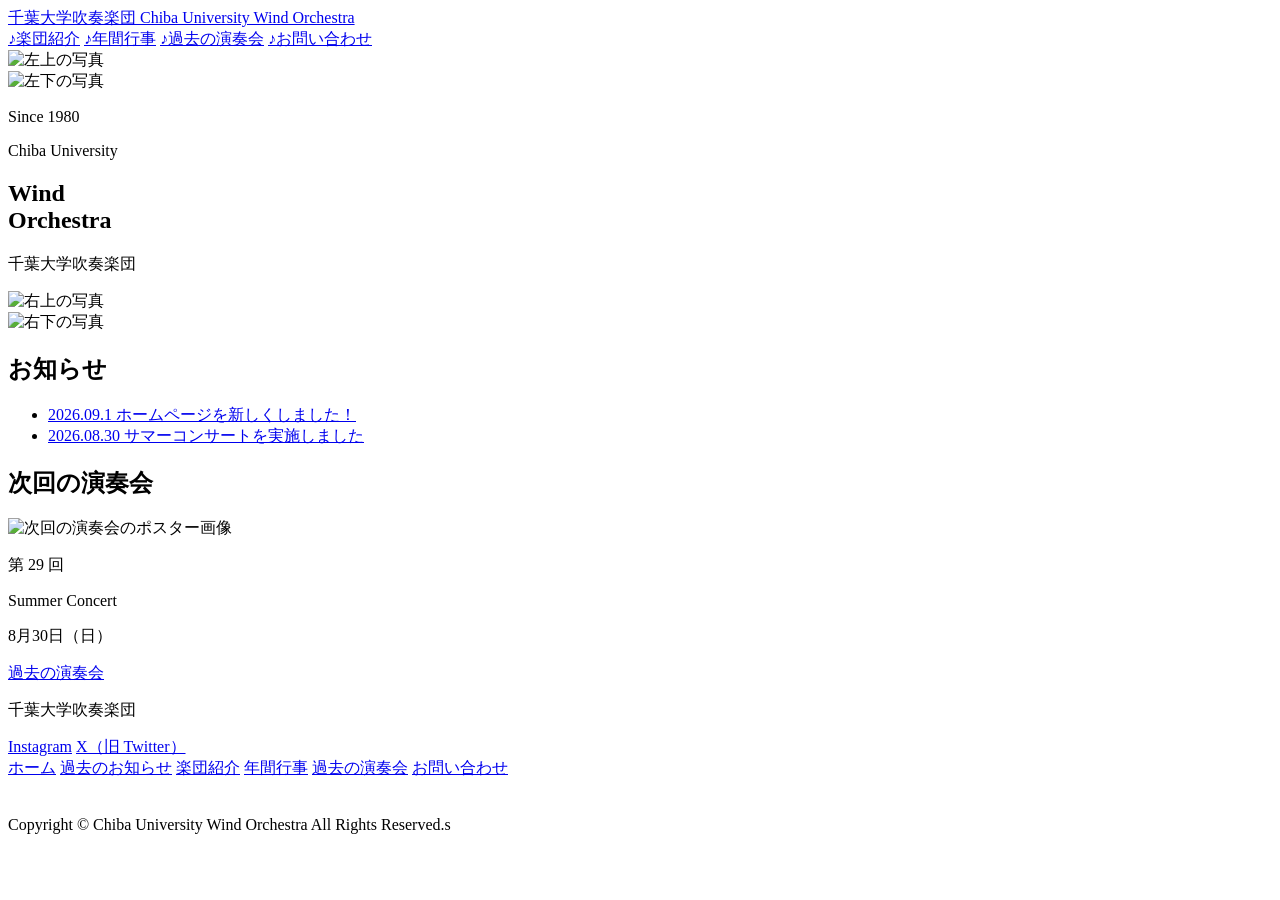
==== index.html @ 2054488e "Add files via upload" ====
<!DOCTYPE html>
<html lang="ja"><!--このホームページは日本語ですよという意味-->
<head><!--ホームページの前提設定が色々書いてある。-->
<meta charset="UTF-8"><!--文字コードの指定、これがないと文字化けする-->
<meta name="viewport" content="width=device-width, initial-scale=1.0"><!--スマホで見たときの画面サイズ調整-->
<title>千葉大学吹奏楽団</title><!--ホームページそのもののタイトル-->
<link rel="preconnect" href="https://fonts.googleapis.com"><!--フォントを読み込む準備をしている-->
<link rel="preconnect" href="https://fonts.gstatic.com" crossorigin><!--こっちもフォントを読み込む準備をしている-->
<link href="https://fonts.googleapis.com/css2?family=Noto+Sans+JP:wght@300;400;500;700&display=swap" rel="stylesheet"><!--フォントの読み込みを行っている-->
<link rel="stylesheet" href="https://cdnjs.cloudflare.com/ajax/libs/aos/2.3.4/aos.css"><!--AOSというアニメーションライブラリのCSSをインターネットから読み込む-->
<link rel="stylesheet" href="style.css"><!--同じフォルダ内にあるStyle.cssファイルを読み込んでいる-->
</head>

	
<!--ここからがメインのホームページの中身-->
<body>
<!--ヘッダーの部分（全ページ共通）-->
<header class="site-nav">
  <div class="container"> 
	  <a href="index.html" class="nav-logo"> <!--左上のところ-->
		  <img src="images/logo.png" alt="千葉大学吹奏楽団ロゴ" onerror="this.style.display='none'">
    <div class="nav-logo-text"> 
		<span class="name-ja">千葉大学吹奏楽団</span> 
		<span class="name-en">Chiba University Wind Orchestra</span></div>
    </a>
    <nav class="nav-links"> <!--右上の各ページへ飛ぶボタン-->
		<a href="about.html">♪楽団紹介</a> 
		<a href="events.html">♪年間行事</a> 
		<a href="concerts.html">♪過去の演奏会</a> 
		<a href="contact.html">♪お問い合わせ</a> 
	</nav>
  </div>
</header><!--ヘッダーの部分終わり-->

	
<!-- ヒーロー（ホームページの表紙） -->
<section class="hero">
  <div class="container">
  <div class="hero-photos-left"><!--左側の写真-->
      <div class="hero-photo-lg" data-aos="fade-right" data-aos-delay="100"><!--左上の写真-->
		<img src="images/Regular2025 All.JPG" alt="左上の写真" ></div>
      <div class="hero-photo-sm" data-aos="fade-right" data-aos-delay="200"><!--左下の写真-->
		<img src="images/Fresh 2026 1.jpg" alt="左下の写真" ></div>
    </div>
    <div class="hero-center" data-aos="fade-up"><!--中央のタイトルたち-->
      <p class="hero-since">Since 1980</p>
      <p class="hero-univ">Chiba University</p>
      <h1 class="hero-title">Wind<br>
        Orchestra</h1>
      <p class="hero-name-ja">千葉大学吹奏楽団</p>
    </div>
    <div class="hero-photos-right"><!--右側の写真-->
      <div class="hero-photo-lg" data-aos="fade-left" data-aos-delay="100"><!--右上の写真-->
		<img src="images/Spring2026 All.jpg" alt="右上の写真" ></div>
      <div class="hero-photo-lglg" data-aos="fade-left" data-aos-delay="200"><!--右下の写真-->
		<img src="images/Regular2025 1.JPG" alt="右下の写真" ></div>
    </div>
  </div>
</section><!--ヒーローのセクションここまで-->
	
	
<main class="page-content">
  <div class="container"> 
    
    <!-- お知らせ --> 
    <!-- 追加・編集：<li class="news-item"> をコピーして増やしてください -->
    <section class="section-news" data-aos="fade-up">
      <h2 class="section-heading">お知らせ</h2>
		<ul class="news-list"><!--ここから</ul>までの間に新しいニュースを入れる-->
		  
         <li class="news-item">
          <a href="news.html" class="news-link">
            <span class="news-date">2026.09.1</span><!--お知らせの日付-->
            <span class="news-text">ホームページを新しくしました！</span><!--お知らせの内容-->
          </a>
        </li>
		  
        <li class="news-item">
          <a href="news.html" class="news-link">
            <span class="news-date">2026.08.30</span>
            <span class="news-text">サマーコンサートを実施しました</span>
          </a>
        </li>
        <!-- ここにお知らせを追加 -->
      </ul>

    </section><!--お知らせのセクション終わり-->
    
    <!-- 次回の演奏会 --> 
    <!-- 回数・タイトルを書き換えてください -->
    <section class="section-next-concert" data-aos="fade-up">
      <h2 class="section-heading">次回の演奏会</h2>
      <div class="next-concert-inner">
        <div class="concert-poster"> 
          <img src="images/Poster/2026Summer.jpg" alt="次回の演奏会のポスター画像"><!-- ポスター画像はこの下の""の中に場所/ファイル名を入れる-->
        </div>
        <div class="concert-info">
          <p class="concert-number">第 29 回</p><!--コンサートの回数-->
          <p class="concert-name">Summer Concert</p><!--コンサートの名称-->
	      <p class="concert-day">8月30日（日）</p><!--コンサートの日付-->
          <div class="concert-link-wrap"> 
		    <a href="concerts.html" class="btn">過去の演奏会
			</a> 
		  </div><!--過去の演奏会のページに飛ぶボタン-->
        </div>
      </div>
    </section><!--次回の演奏会のセクション終わり-->
  </div>
</main>
	
	
<!--フッターの部分（全ページ共通）-->
<footer class="site-footer">
  <p class="footer-name">千葉大学吹奏楽団</p><!--中央のタイトル-->
  <div class="footer-links">
	  <a href="https://www.instagram.com/cuwo_official" target="_blank" class="footer-btn">Instagram</a> <!--インスタに飛べるボタン-->
	  <a href="https://twitter.com/c_u_w_o" target="_blank" class="footer-btn">X（旧 Twitter）</a> <!--Xに飛べるボタン-->
　</div>
  <nav class="footer-nav"> <!--各ページに飛ぶボタン-->
	  <a href="index.html">ホーム</a> 
	  <a href="news.html">過去のお知らせ</a>
	  <a href="about.html">楽団紹介</a> 
	  <a href="events.html">年間行事</a> 
	  <a href="concerts.html">過去の演奏会</a> 
	  <a href="contact.html">お問い合わせ</a> 
	</nav>
　<p class="footer-right">Copyright © Chiba University Wind Orchestra  All Rights Reserved.s</p><!--権利情報記載-->
</footer><!--フッターの部分終わり-->
	
	
<script src="https://cdnjs.cloudflare.com/ajax/libs/aos/2.3.4/aos.js"></script> 
<script>AOS.init({ duration: 700, once: true, offset: 60, easing: 'ease-out-cubic' });</script>
	
</body>
	
</html>
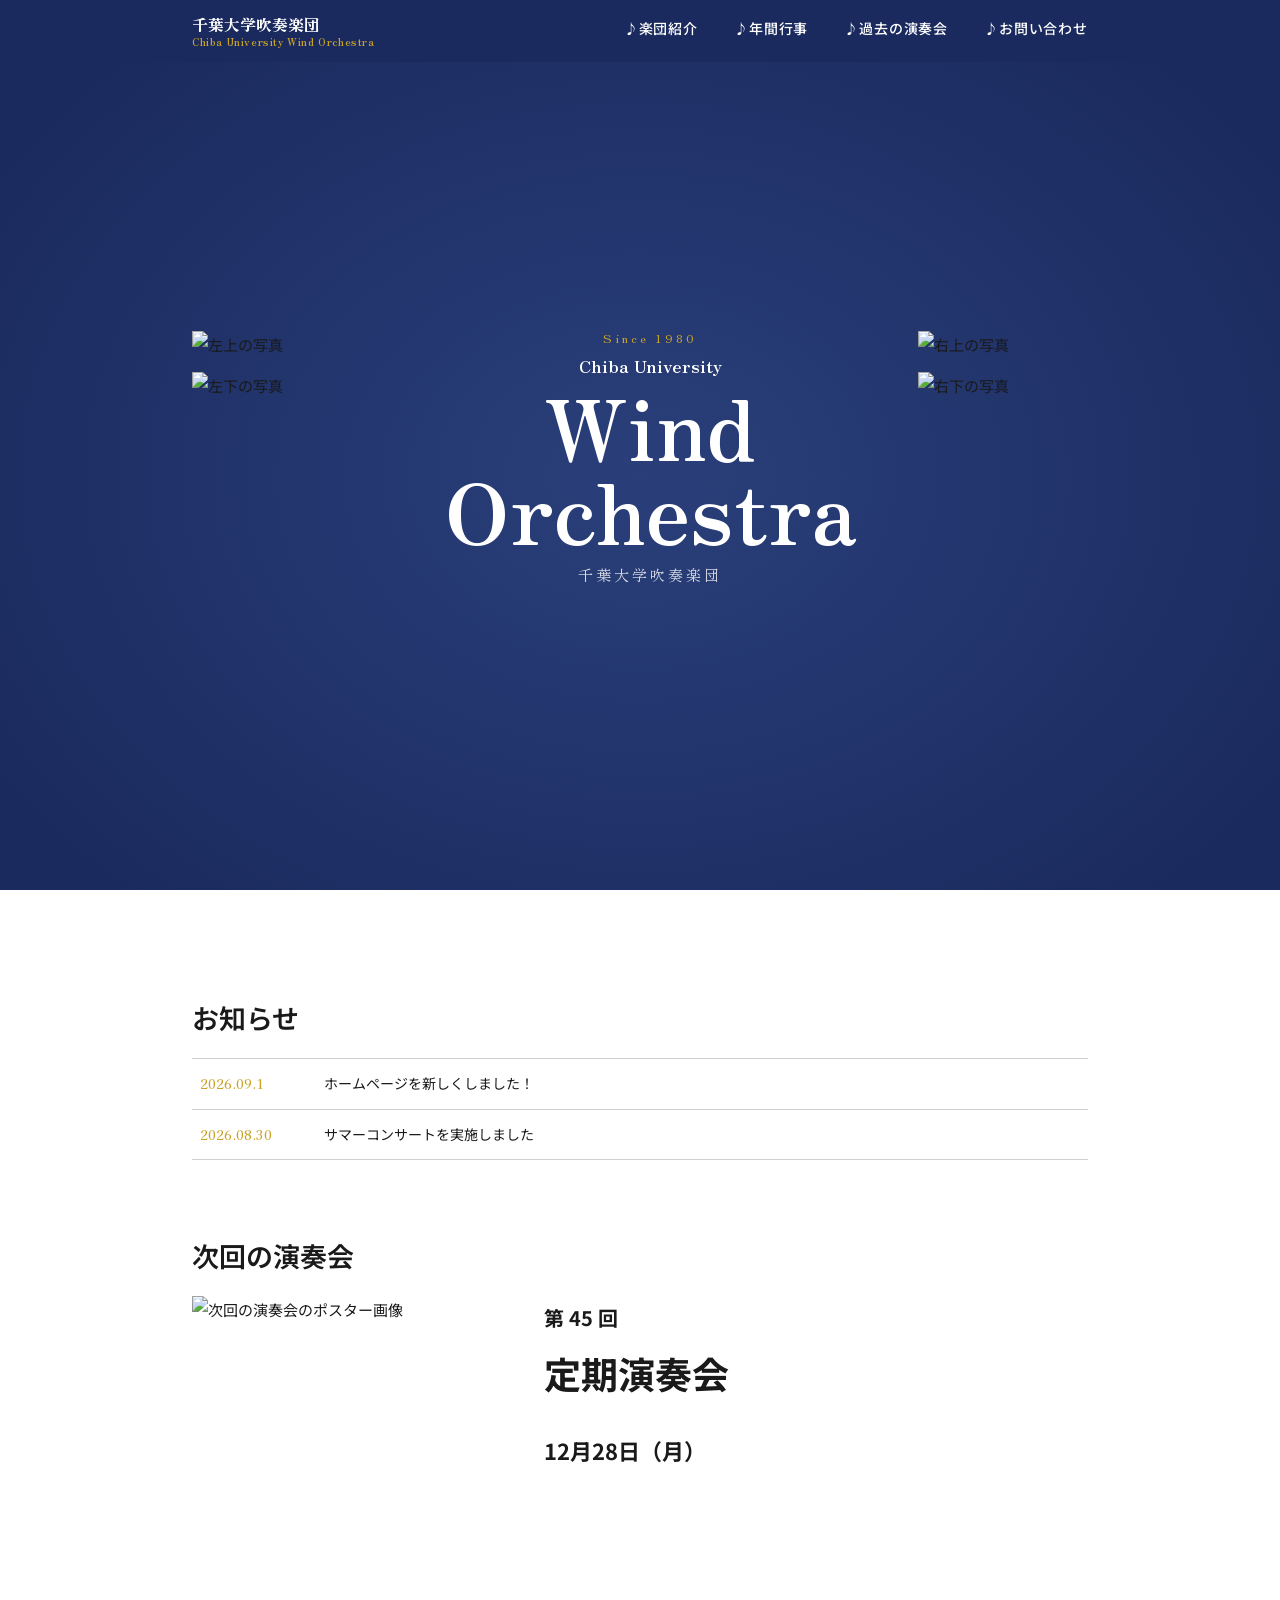
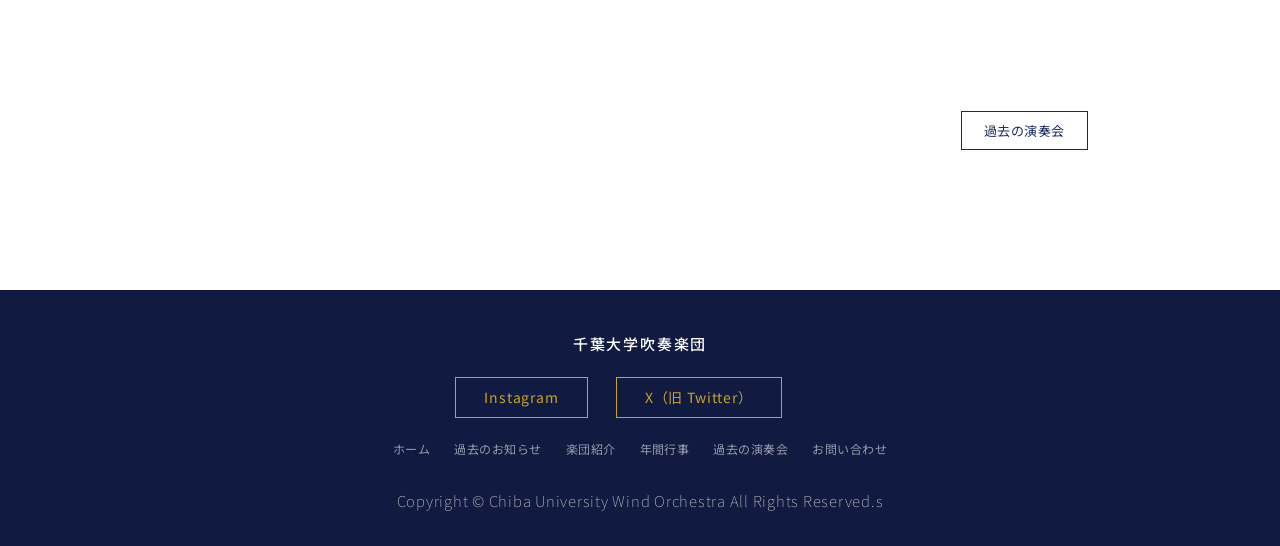
==== commit 03c83c48: "Update index.html" ====
--- a/index.html
+++ b/index.html
@@ -19,16 +19,17 @@
   <div class="container"> 
 	  <a href="index.html" class="nav-logo"> <!--左上のところ-->
 		  <img src="images/logo.png" alt="千葉大学吹奏楽団ロゴ" onerror="this.style.display='none'">
-    <div class="nav-logo-text"> 
-		<span class="name-ja">千葉大学吹奏楽団</span> 
-		<span class="name-en">Chiba University Wind Orchestra</span></div>
+      <div class="nav-logo-text"> 
+		   <span class="name-ja">千葉大学吹奏楽団</span> 
+		   <span class="name-en">Chiba University Wind Orchestra</span>
+      </div>
     </a>
     <nav class="nav-links"> <!--右上の各ページへ飛ぶボタン-->
-		<a href="about.html">♪楽団紹介</a> 
-		<a href="events.html">♪年間行事</a> 
-		<a href="concerts.html">♪過去の演奏会</a> 
-		<a href="contact.html">♪お問い合わせ</a> 
-	</nav>
+		  <a href="about.html">♪楽団紹介</a> 
+		  <a href="events.html">♪年間行事</a> 
+		  <a href="concerts.html">♪過去の演奏会</a> 
+		  <a href="contact.html">♪お問い合わせ</a> 
+	  </nav>
   </div>
 </header><!--ヘッダーの部分終わり-->
 
@@ -38,9 +39,9 @@
   <div class="container">
   <div class="hero-photos-left"><!--左側の写真-->
       <div class="hero-photo-lg" data-aos="fade-right" data-aos-delay="100"><!--左上の写真-->
-		<img src="images/Regular2025 All.JPG" alt="左上の写真" ></div>
+		<img src="images/2026Akieki.jpg" alt="左上の写真" ></div>
       <div class="hero-photo-sm" data-aos="fade-right" data-aos-delay="200"><!--左下の写真-->
-		<img src="images/Fresh 2026 1.jpg" alt="左下の写真" ></div>
+		<img src="images/2026Summer.jpg" alt="左下の写真" ></div>
     </div>
     <div class="hero-center" data-aos="fade-up"><!--中央のタイトルたち-->
       <p class="hero-since">Since 1980</p>
@@ -51,9 +52,9 @@
     </div>
     <div class="hero-photos-right"><!--右側の写真-->
       <div class="hero-photo-lg" data-aos="fade-left" data-aos-delay="100"><!--右上の写真-->
-		<img src="images/Spring2026 All.jpg" alt="右上の写真" ></div>
+		<img src="images/2026Conc.jpg" alt="右上の写真" ></div>
       <div class="hero-photo-lglg" data-aos="fade-left" data-aos-delay="200"><!--右下の写真-->
-		<img src="images/Regular2025 1.JPG" alt="右下の写真" ></div>
+		<img src="images/2025Regular1.JPG" alt="右下の写真" ></div>
     </div>
   </div>
 </section><!--ヒーローのセクションここまで-->
@@ -92,12 +93,12 @@
       <h2 class="section-heading">次回の演奏会</h2>
       <div class="next-concert-inner">
         <div class="concert-poster"> 
-          <img src="images/Poster/2026Summer.jpg" alt="次回の演奏会のポスター画像"><!-- ポスター画像はこの下の""の中に場所/ファイル名を入れる-->
+          <img src="images/Comming soon.jpg" alt="次回の演奏会のポスター画像"><!-- ポスター画像はこの下の""の中に場所/ファイル名を入れる-->
         </div>
         <div class="concert-info">
-          <p class="concert-number">第 29 回</p><!--コンサートの回数-->
-          <p class="concert-name">Summer Concert</p><!--コンサートの名称-->
-	      <p class="concert-day">8月30日（日）</p><!--コンサートの日付-->
+          <p class="concert-number">第 45 回</p><!--コンサートの回数-->
+          <p class="concert-name">定期演奏会</p><!--コンサートの名称-->
+	      <p class="concert-day">12月28日（月）</p><!--コンサートの日付-->
           <div class="concert-link-wrap"> 
 		    <a href="concerts.html" class="btn">過去の演奏会
 			</a> 
@@ -133,4 +134,4 @@
 	
 </body>
 	
-</html>+</html>
--- a/style.css
+++ b/style.css
@@ -0,0 +1,545 @@
+/* ================================================================
+   千葉大学吹奏楽団 公式サイト — 共通スタイルシート style.css
+   【色を変えたいとき】
+     ネイビー → #1a2a5e を検索して置換
+     ゴールド → #c9a227 を検索して置換
+   ================================================================ */
+
+/* --- Google Fonts インポート（ネット接続が必要） --- */
+@import url('https://fonts.googleapis.com/css2?family=Noto+Sans+JP:wght@300;400;500;700&display=swap');/*グーグルフォントのサイトから「Noto Sans JP」というフォントを取ってきている*/
+@import url('https://fonts.googleapis.com/css2?family=Kaisei+Decol&display=swap');/*グーグルフォントのサイトから「Kaisei Decol」というフォントを取ってきている*/
+@import url('https://fonts.googleapis.com/css2?family=Zen+Antique+Soft&family=Zen+Old+Mincho&display=swap');/*グーグルフォントのサイトから「Zen Antique Soft」「Zen Old Mincho」というフォントを取ってきている*/
+
+/* ----------------------------------------------------------------
+   リセット
+   ---------------------------------------------------------------- */
+*, *::before, *::after { box-sizing: border-box; margin: 0; padding: 0; }
+/*すべての要素のpaddingとborderをwidthの内側に含め、デフォルトの余白をゼロにするリセット*/
+html { scroll-behavior: smooth; }
+/*ページ内リンクをクリックしたとき、ジャンプせずなめらかにスクロールする*/
+
+body {/*ページ全体の基本スタイル。フッターを常に最下部に保つための設定も含む*/
+  display: flex;/*bodyをFlexboxにして子要素（header・main・footer）を縦に並べる*/
+  flex-direction: column;/*子要素を縦方向（上から下）に並べる*/
+  min-height: 100vh;/*bodyの最小の高さを画面の高さ100%にする。コンテンツが少なくてもフッターが浮かない*/
+  font-family: 'Noto Sans JP', 'Hiragino Kaku Gothic ProN', 'Meiryo', sans-serif;/*フォントの優先順位リスト。左から順に試して使えるものを使う*/
+  font-size: 15px;/*全体の基本文字サイズ。他の要素はここを基準に相対的に大きさが決まる*/
+  line-height: 1.8;/*行間。文字サイズの1.8倍の間隔を空ける*/
+  color: #1a1a1a;/*全体の基本文字色（ほぼ黒）*/
+  background-color: #ffffff;/*ページ全体の背景色（白）*/
+}
+main { flex: 1; }/*mainエリアが余ったスペースを全部占有し、フッターを画面最下部に押し下げる*/
+img { display: block; max-width: 100%; height: auto; }
+/*画像をブロック要素にして余計な隙間をなくし、親要素より大きくならないようにする。高さは自動で縦横比を維持*/
+a   { text-decoration: none; color: inherit; }
+/*リンクのデフォルト下線を消し、文字色を親要素と同じにする*/
+ul  { list-style: none; }
+/*リストのデフォルトの点（・）を消す*/
+
+/* ----------------------------------------------------------------
+   共通レイアウト
+   ---------------------------------------------------------------- */
+.container {/*全ページ共通。コンテンツを中央に収める幅制限の箱*/
+  max-width: 960px;/*これ以上横に広がらない最大幅*/
+  margin: 0 auto;/*上下の余白0、左右autoで水平中央に配置*/
+  padding: 0 32px;/*左右に32pxの内側余白。画面端にコンテンツが張り付かないようにする*/
+}
+.page-content { padding: 52px 0 88px; }
+/*楽団紹介・年間行事・過去の演奏会・お問い合わせページのメインエリアの余白。上52px・左右0・下88px*/
+
+/* ----------------------------------------------------------------
+   共通ボタン
+   ---------------------------------------------------------------- */
+.btn {/*「過去の演奏会」「ホームに戻る」などのボタン共通スタイル*/
+  display: inline-block;/*文章の流れの中に置けるブロック要素。widthやpaddingが効くようになる*/
+  border: 1px solid #1a2a5e;/*ネイビーの1px実線の枠*/
+  color: #1a2a5e;/*ネイビーの文字色*/
+  background: #ffffff;/*白の背景*/
+  padding: 7px 22px;/*内側余白。上下7px・左右22px*/
+  font-size: 13px;/*文字サイズ*/
+  font-family: 'Noto Sans JP', 'Hiragino Kaku Gothic ProN', 'Meiryo', sans-serif;/*フォント指定*/
+  cursor: pointer;/*カーソルを指マークにしてクリックできることを示す*/
+  letter-spacing: 0.04em;/*文字間隔を少し広げて読みやすくする*/
+  transition: background 0.2s, color 0.2s;/*ホバー時に背景色と文字色が0.2秒かけてなめらかに変わる*/
+}
+.btn:hover {/*ボタンにマウスを乗せたとき*/
+  background: #1a2a5e;/*背景をネイビーに変える*/
+  color: #ffffff;/*文字を白に変える*/
+}
+
+
+/* ================================================================
+   ヘッダー（全ページ共通）
+   ================================================================ */
+.site-nav {/*全ページ共通のナビゲーションバー全体*/
+  background-color: #1a2a5e;   /*ヘッダーの色*/
+  position: sticky;/*スクロールしても画面上部に固定される*/
+  top: 0;/*画面の一番上（0px）の位置に固定*/
+  z-index: 100;/*他の要素より手前に表示する。数字が大きいほど前面に出る*/
+}
+.site-nav .container {/*ナビバー内のロゴとリンクを左右に配置する箱*/
+  display: flex;/*子要素（ロゴとナビリンク）を横並びにする*/
+  align-items: center;/*縦方向の中央揃え。ロゴとリンクの高さが違っても中心が揃う*/
+  justify-content: space-between;/*左端にロゴ、右端にナビリンクを配置*/
+  padding-top: 14px;/*ナビバーの上の内側余白*/
+  padding-bottom: 14px;/*ナビバーの下の内側余白*/
+}
+
+/* ロゴ */
+.nav-logo {/*ヘッダー左側のロゴ画像＋テキストのまとまり*/
+  display: flex;/*画像とテキストを横並びにする*/
+  align-items: center;/*縦方向の中央揃え*/
+  gap: 10px;/*画像とテキストの間隔*/
+  color: #ffffff;/*テキストを白にする*/
+}
+.nav-logo img {/*ヘッダー左のロゴ画像*/
+  width: 44px;/*画像の横幅*/
+  height: 44px;/*画像の縦幅*/
+  object-fit: contain;/*縦横比を保ったまま枠に収める*/
+  flex-shrink: 0;/*Flexbox内で画像が縮まないようにする*/
+}
+.nav-logo-text {/*ロゴ横の「千葉大学吹奏楽団」と英語名のテキストエリア*/
+  display: flex;/*子要素（日本語名と英語名）を並べる*/
+  flex-direction: column;/*縦に並べる（日本語名が上、英語名が下）*/
+  line-height: 1.3;/*行間を狭めてコンパクトに見せる*/
+}
+.nav-logo-text .name-ja {/*ヘッダーの「千葉大学吹奏楽団」の文字*/
+  font-family: 'Zen Antique Soft', serif;/*フォント指定*/
+  font-size: 16px;/*文字サイズ*/
+  font-weight: 400;/*文字の太さ（普通）*/
+  color: #ffffff;/*白文字*/
+}
+.nav-logo-text .name-en {/*ヘッダーの「Chiba University Wind Orchestra」の文字*/
+  font-family: 'Zen Antique Soft', serif;/*フォント指定*/
+  font-size: 10px;/*小さめの文字サイズ*/
+  color: #c9a227;   /* ゴールド */
+  letter-spacing: 0.06em;/*文字間隔を少し広げる*/
+}
+
+/* ナビリンク */
+.nav-links {/*ヘッダー右側のリンク群全体*/
+  display: flex;/*リンクを横並びにする*/
+  gap: 36px;/*リンク同士の間隔*/
+}
+.nav-links a {/*ヘッダーの各リンク（楽団紹介・年間行事など）*/
+  color: #ffffff;/*白文字*/
+  font-size: 14px;/*文字サイズ*/
+  font-weight: 500;/*少し太めの文字*/
+  letter-spacing: 0.06em;/*文字間隔を少し広げる*/
+  padding-bottom: 3px;/*下に3pxの余白。下線が文字に重ならないようにする*/
+  border-bottom: 2px solid transparent;/*2pxの透明な下線。ホバー時に色を付けるための準備*/
+  transition: color 0.2s, border-color 0.2s;/*ホバー時に文字色と下線色が0.2秒でなめらかに変わる*/
+}
+.nav-links a:hover,
+.nav-links a.active {/*マウスを乗せたとき・現在開いているページのリンク*/
+  color: #c9a227;            /* ゴールド */
+  border-bottom-color: #c9a227;/*下線もゴールドにする*/
+}
+
+
+/* ================================================================
+   フッター（全ページ共通）
+   ================================================================ */
+.site-footer {/*全ページ共通のフッターエリア全体*/
+  background-color: #111b42;   /* ダークネイビー */
+  color: #ffffff;/*文字を白にする*/
+  text-align: center;/*中央揃え*/
+  padding: 40px 24px 32px;/*内側余白。上40px・左右24px・下32px*/
+}
+.footer-name {/*フッターの「千葉大学吹奏楽団」の文字*/
+  font-size: 15px;/*文字サイズ*/
+  font-weight: 500;/*少し太めの文字*/
+  letter-spacing: 0.12em;/*文字間隔を広げてゆったりと見せる*/
+  color: #ffffff;/*白文字*/
+  margin-bottom: 20px;/*下にSNSボタンとの間隔*/
+}
+.footer-links {/*フッターのInstagram・Xボタンをまとめた箱*/
+  display: flex;/*ボタンを横並びにする*/
+  justify-content: center;/*横方向の中央揃え*/
+  gap: 28px;/*ボタン同士の間隔*/
+  flex-wrap: wrap;/*画面が狭くなったとき折り返す*/
+  margin-bottom: 20px;/*下のページナビとの間隔*/
+}
+.footer-btn {/*フッターのInstagram・Xのボタン*/
+  display: inline-block;/*文章の流れの中に置けるブロック要素*/
+  border: 1px solid #c9a227;   /* ゴールド枠 */
+  color: #c9a227;              /* ゴールド文字 */
+  background: transparent;/*背景を透明にする*/
+  padding: 7px 28px;/*内側余白。上下7px・左右28px*/
+  font-size: 14px;/*文字サイズ*/
+  font-family: 'Noto Sans JP', 'Hiragino Kaku Gothic ProN', 'Meiryo', sans-serif;/*フォント指定*/
+  letter-spacing: 0.06em;/*文字間隔を少し広げる*/
+  transition: background 0.2s, color 0.2s;/*ホバー時に背景と文字色が0.2秒でなめらかに変わる*/
+}
+.footer-btn:hover {/*フッターボタンにマウスを乗せたとき*/
+  background: #c9a227;/*背景をゴールドにする*/
+  color: #111b42;/*文字をダークネイビーにする*/
+}
+.footer-nav {/*フッター下部のページリンク（ホーム・楽団紹介など）をまとめた箱*/
+  display: flex;/*リンクを横並びにする*/
+  justify-content: center;/*横方向の中央揃え*/
+  gap: 24px;/*リンク同士の間隔*/
+  flex-wrap: wrap;/*画面が狭くなったとき折り返す*/
+  margin-top: 4px;/*SNSボタンとの間隔*/
+}
+.footer-nav a {/*フッターの各ページリンク（ホーム・楽団紹介など）*/
+  color: rgba(255,255,255,0.55);/*半透明の白文字（目立ちすぎないように）*/
+  font-size: 12px;/*小さめの文字サイズ*/
+  letter-spacing: 0.04em;/*文字間隔を少し広げる*/
+  transition: color 0.2s;/*ホバー時に文字色が0.2秒でなめらかに変わる*/
+}
+.footer-nav a:hover { color: #ffffff; /*マウスを乗せると白文字にして目立たせる*/
+}
+.footer-right {/*フッター右側の補足テキスト用（現在予備として定義）*/
+  font-size: 15px;/*文字サイズ*/
+  font-weight: 120;/*文字の太さ（かなり細め）*/
+  letter-spacing: 0.05em;/*文字間隔を少し広げる*/
+  color: #C0C0C0;/*シルバーの文字色*/
+}
+
+/* ================================================================
+   index.html — メインページ
+   ================================================================ */
+
+/* ヒーロー */
+.hero {/*メインページの一番上の大きいネイビーエリア全体*/
+  /* ヘッダーの高さ（約72px）を引いた残り全部をヒーローにする */
+  min-height: calc(100vh - 72px);/*画面の高さからヘッダー分を引いた高さを最小値にする*/
+  /* 下端をネイビー→白にグラデーション */
+  background: radial-gradient(
+  ellipse 60% 70% at 50% 50%,/*中央が明るい楕円形のグラデーション。60%・70%は楕円の横・縦の大きさ、at 50% 50%は中心位置*/
+  #2a3f7a 0%,/*中心の色（少し明るめのネイビー）*/
+  #1a2a5e 100%/*外側の色（通常のネイビー）*/
+  );
+  padding: 44px 0 80px;/*内側余白。上44px・左右0・下80px*/
+  overflow: hidden;/*子要素がはみ出しても見えないように隠す*/
+  /* 中身を縦方向に中央寄せ */
+  display: flex;/*Flexboxにして子要素を中央に配置できるようにする*/
+  align-items: center;/*縦方向の中央揃え*/
+}
+.hero .container {/*ヒーロー内の3列グリッド（左写真・中央テキスト・右写真）の箱*/
+  display: grid;/*Gridレイアウトで3列に分ける*/
+  grid-template-columns: 190px 1fr 170px;/*左列190px固定・中列残り全部・右列170px固定*/
+  align-items: start;/*縦方向の上揃え*/
+  gap: 28px;/*列と列の間隔*/
+  width: 100%;   /* flex の子要素として横幅をしっかり確保 */
+}
+.hero-photos-left,
+.hero-photos-right {/*ヒーロー左右の写真グループ*/
+  display: flex;/*写真を縦に並べる*/
+  flex-direction: column;/*縦方向に並べる*/
+  gap: 14px;/*写真同士の間隔*/
+  padding-top: 12px;/*上部に余白を入れてタイトルテキストと高さを合わせる*/
+}
+.hero-photo-lglg { width: 150%; }/*ヒーロー右下の大きい写真。親要素より150%大きく表示*/
+.hero-photo-lg { width: 120%; }/*写真の大きさを決める（大きい方）*/
+.hero-photo-sm { width: 90%; }/*ヒーロー左下の小さい写真*/
+
+.hero-center {/*ヒーロー中央のタイトルテキストエリア*/
+  text-align: center;/*文字を中央揃え*/
+  color: #ffffff;/*文字を白にする*/
+  padding: 8px 0;/*上下に少し余白*/
+}
+.hero-since {/*ヒーロー中央の「Since 1980」の文字*/
+  font-family: 'Zen Old Mincho', serif;/*フォント指定*/
+  font-size: 12px;/*小さめの文字サイズ*/
+  letter-spacing: 0.25em;/*文字間隔を広げてゆったりと見せる*/
+  color: #c9a227;    /* ゴールド */
+  margin-bottom: 2px;/*下の「Chiba University」との間隔*/
+}
+.hero-univ {/*メインページの大きい「Chiba University」の見た目を決めている*/
+  font-family: 'Zen Antique Soft', serif;/*フォント指定*/
+  font-size: 17px;/*文字サイズ*/
+  font-weight: 200;/*細めの文字の太さ*/
+  color: #ffffff;/*白文字*/
+  margin-bottom: 0;/*下の余白なし。Wind Orchestraと密着させる*/
+}
+.hero-title {/*メインページの大きい「Wind Orchestra」の見た目を決めている*/
+  font-family: 'Zen Antique Soft', serif;/*フォント指定*/
+  font-size: clamp(52px, 9vw, 84px);/*最小52px・画面幅の9%・最大84pxの範囲で自動調整*/
+  font-weight: 500;/*少し太めの文字*/
+  line-height: 1.0;/*行間を文字サイズぴったりにして「Wind」と「Orchestra」を詰める*/
+  color: #ffffff;/*白文字*/
+  margin: 2px 0 10px;/*上2px・左右0・下10pxの外側余白*/
+}
+.hero-name-ja {/*ヒーロー中央の「千葉大学吹奏楽団」の文字*/
+  font-family: 'Zen Old Mincho', serif;/*フォント指定*/
+  font-size: 15px;/*文字サイズ*/
+  letter-spacing: 0.2em;/*文字間隔を広げてゆったりと見せる*/
+  color: rgba(255,255,255,0.82);/*少し透明な白。純白より落ち着いた印象にする*/
+}
+
+/* お知らせ */
+.section-news { padding: 52px 0 36px; }/*メインページのお知らせセクション全体の余白。上52px・左右0・下36px*/
+.section-heading {/*「お知らせ」「次回の演奏会」などのセクション見出し*/
+  font-size: 27px;/*文字サイズ*/
+  font-weight: 600;/*太めの文字*/
+  color: #1a1a1a;/*ほぼ黒の文字色*/
+  margin-bottom: 16px;/*見出し下のリストとの間隔*/
+}
+.news-list { border-top: 1px solid #d0d0d0; }/*お知らせリスト全体の上に区切り線を引く*/
+.news-item {/*お知らせの1行分（日付＋テキスト）*/
+  display: flex;/*日付とテキストを横並びにする*/
+  align-items: baseline;/*テキストのベースライン（文字の底）で揃える*/
+  gap: 32px;/*日付とテキストの間隔*/
+  padding: 12px 8px;/*内側余白。上下12px・左右8px*/
+  border-bottom: 1px solid #d0d0d0;/*行の下に区切り線を引く*/
+  transition: background 0.15s;/*ホバー時に背景色が0.15秒でなめらかに変わる*/
+}
+.news-item:hover { background: rgba(201,162,39,0.05); }/*お知らせ行にマウスを乗せると薄いゴールドの背景になる*/
+.news-link {/*お知らせのリンク。行全体をクリックできるようにする*/
+  display: flex;/*日付とテキストを横並びにする*/
+  align-items: baseline;/*ベースラインで揃える*/
+  gap: 32px;/*日付とテキストの間隔*/
+  width: 100%;/*親要素いっぱいに広げてクリック範囲を最大にする*/
+  color: inherit;/*親要素の文字色を引き継ぐ（リンクのデフォルト青色を防ぐ）*/
+  text-decoration: none;/*リンクの下線を消す*/
+}
+
+.news-date {/*お知らせの日付（例：2026.09.1）*/
+  font-family: 'Kaisei Decol', serif;/*フォント指定*/
+	color: #c9a227;   /* ゴールド */
+  font-weight: 500;/*少し太めの文字*/
+  font-size: 13px;/*文字サイズ*/
+  white-space: nowrap;/*日付が途中で折り返されないようにする*/
+  min-width: 92px;/*最小幅を確保してテキストとの位置が揃うようにする*/
+}
+.news-text { font-size: 14px; color: #1a1a1a; flex: 1; }
+/*お知らせの本文。flex:1で残りのスペースを全部使う*/
+
+/* 次回の演奏会 */
+.section-next-concert { padding: 36px 0 52px; }/*次回の演奏会セクション全体の余白。上36px・左右0・下52px*/
+.next-concert-inner {/*ポスター画像と演奏会情報を横並びにする箱*/
+  display: flex;/*横並びにする*/
+  align-items: flex-start;/*縦方向の上揃え*/
+  gap: 32px;/*ポスターと情報テキストの間隔*/
+}
+.concert-poster { width: 320px; flex-shrink: 0; }/*演奏会ポスター画像の幅を320pxに固定し、縮まないようにする*/
+.concert-info { padding: 4px 0 0; flex: 1; }/*演奏会タイトルなどの情報エリア。残りのスペースを全部使う*/
+.concert-number { font-size: 20px; font-weight: 700; color: #1a1a1a; margin-bottom: 4px; }/*「第29回」の文字。大きさ20px・太字・ほぼ黒・下に4pxの間隔*/
+.concert-name   { font-size: 37px; font-weight: 700; color: #1a1a1a; margin-bottom: 24px; }/*演奏会名（例：Summer Concert）。大きさ37px・太字・ほぼ黒・下に24pxの間隔*/
+.concert-day { font-size: 22px; font-weight: 700; color: #1a1a1a; margin-bottom: 240px; }/*演奏会の日付。大きさ22px・太字・ほぼ黒・下に240pxの間隔（ポスターの高さに合わせるため）*/
+.concert-link-wrap { display: flex; justify-content: flex-end; margin-top: 16px; }
+/*「過去の演奏会」ボタンを右端に配置する箱*/
+
+
+/* ================================================================
+   News.html — 過去のお知らせ
+   ================================================================ */
+/*基本的にはメインページのお知らせ部分と同じ構造を流用。異なる部分だけこっちで別で制作*/
+.oldnews-item {/*過去のお知らせページの1行分（news-itemとほぼ同じ構造）*/
+  display: flex;/*日付とテキストを横並びにする*/
+  align-items: baseline;/*ベースラインで揃える*/
+  gap: 32px;/*日付とテキストの間隔*/
+  padding: 12px 8px;/*内側余白。上下12px・左右8px*/
+  border-bottom: 1px solid #d0d0d0;/*行の下に区切り線を引く*/
+  transition: background 0.15s;/*ホバー時に背景色が0.15秒でなめらかに変わる*/
+}
+
+
+/* ================================================================
+   about.html — 楽団紹介
+   ================================================================ */
+.page-title {/*楽団紹介・過去の演奏会・お問い合わせページの大見出し*/
+  font-size: 28px;/*文字サイズ*/
+  font-weight: 700;/*太字*/
+  color: #1a1a1a;/*ほぼ黒の文字色*/
+  margin-bottom: 36px;/*見出し下の本文との間隔*/
+}
+.about-inner {/*楽団紹介ページの本文テキスト（左）と写真（右）を2列に並べる箱*/
+  display: grid;/*Gridレイアウトで2列に分ける*/
+  grid-template-columns: 1fr 420px;/*左列が残り全部・右列420px固定*/
+  gap: 48px;/*列と列の間隔*/
+  align-items: start;/*縦方向の上揃え*/
+  margin-bottom: 48px;/*下の基本情報エリアとの間隔*/
+}
+.about-text p { font-size: 14px; line-height: 1.95; color: #1a1a1a; }
+/*楽団紹介の本文テキスト。文字サイズ14px・行間1.95倍・ほぼ黒*/
+.about-photo .photo-placeholder { aspect-ratio: 4/3; }/*楽団紹介の写真プレースホルダーを4:3の縦横比に固定*/
+.about-footer-info {/*楽団紹介ページ下部の「設立：1980年」などの基本情報エリア*/
+  font-size: 13px;/*文字サイズ*/
+  color: #555555;/*グレーの文字色*/
+  margin-top: 48px;/*上の本文との間隔*/
+  padding-top: 20px;/*上に内側余白を入れて区切り線と文字の間に空きを作る*/
+  border-top: 1px solid #d0d0d0;/*上に区切り線を引く*/
+}
+.info-label { font-weight: 700; color: #1a1a1a; }/*「設立：」「所在地：」などのラベル文字を太字・ほぼ黒にする*/
+
+/* ================================================================
+   events.html — 年間行事
+   ================================================================ */
+.events-title { font-size: 22px; font-weight: 700; color: #1a1a1a; margin-bottom: 44px; }/*「主な年間行事」の見出し。文字サイズ22px・太字・ほぼ黒・下に44pxの間隔*/
+.event-item   { margin-bottom: 60px; }/*1つの行事ブロック全体。次の行事との間隔*/
+.event-month  { font-size: 14px; color: #1a1a1a; margin-bottom: 2px; }/*「3月」「4月」などの月の表示。サイズ14px・ほぼ黒・下に2pxの間隔*/
+.event-name   { font-size: 18px; font-weight: 700; color: #1a1a1a; margin-bottom: 14px; }/*「春合宿」「新入生歓迎演奏会」などの行事名。サイズ18px・太字・ほぼ黒・下に14pxの間隔*/
+.event-detail {/*各行事の説明テキスト（左）と写真（右）を2列に並べる箱*/
+  display: grid;/*Gridレイアウトで2列に分ける*/
+  grid-template-columns: 1fr 280px;/*左列が残り全部・右列280px固定*/
+  gap: 32px;/*列と列の間隔*/
+  align-items: start;/*縦方向の上揃え*/
+}
+.event-desc { font-size: 13px; line-height: 1.9; color: #555555; }/*各行事の説明文。文字サイズ13px・行間1.9倍・グレー*/
+.event-photo .photo-placeholder { aspect-ratio: 4/3; }/*行事写真プレースホルダーを4:3の縦横比に固定*/
+
+
+/* ================================================================
+   concerts.html — 過去の演奏会
+   ================================================================ */
+.concert-block { margin-bottom: 68px; }/*1つの演奏会ブロック（スライダー1セット）全体。次のブロックとの間隔*/
+.concert-block-title {/*「新入生歓迎演奏会」「定期演奏会」などの演奏会種別の見出し*/
+  font-size: 18px;/*文字サイズ*/
+  font-weight: 700;/*太字*/
+  color: #1a1a1a;/*ほぼ黒の文字色*/
+  margin-bottom: 18px;/*下のスライダーとの間隔*/
+  padding-bottom: 10px;/*下線と文字の間に余白を入れる*/
+  border-bottom: 2px solid #1a2a5e;   /* ネイビー下線 */
+}
+
+/* スライダー */
+.concert-slider {/*◀スライド▶の左右ボタンとスライドエリアを横並びにする箱*/
+  display: flex;/*横並びにする*/
+  align-items: center;/*縦方向の中央揃え*/
+  gap: 12px;/*ボタンとスライドエリアの間隔*/
+}
+.slider-btn {/*◀と▶の三角ボタン*/
+  background: none;/*背景なし（透明）*/
+  border: none;/*枠線なし*/
+  cursor: pointer;/*カーソルを指マークにする*/
+  padding: 8px 4px;/*クリックしやすいように内側余白を設定*/
+  color: #1a2a5e;   /* ネイビー三角 */
+  font-size: 20px;/*三角の大きさ*/
+  line-height: 1;/*行間を最小にして余計な高さをなくす*/
+  flex-shrink: 0;/*Flexbox内でボタンが縮まないようにする*/
+  transition: color 0.2s, transform 0.15s;/*ホバー時に色と大きさが0.2秒・0.15秒でなめらかに変わる*/
+  user-select: none;/*ボタンを連打したとき文字が選択されないようにする*/
+}
+.slider-btn:hover   { color: #c9a227; transform: scale(1.25); }/*ホバー時にゴールドに変色・1.25倍に拡大*/
+.slider-btn:disabled { color: #d0d0d0; cursor: default; transform: none; }/*端の年度で押せないとき・グレーに変色・矢印カーソル・拡大なし*/
+
+.concert-slides { flex: 1; overflow: hidden; }/*スライドを表示するエリア。残りのスペースを全部使い、はみ出した部分を隠す*/
+.concert-slide  { display: none; }/*通常は非表示。JSで.activeクラスが付いたものだけ表示される*/
+.concert-slide.active {/*現在表示中のスライド*/
+  display: block;/*表示する*/
+  animation: slideIn 0.3s ease;/*slideInアニメーションを0.3秒かけてなめらかに再生*/
+}
+@keyframes slideIn {/*スライドが切り替わるときのアニメーション定義*/
+  from { opacity: 0; transform: translateX(10px); }/*最初：透明で右に10pxずれた状態から始まる*/
+  to   { opacity: 1; transform: translateX(0); }/*最後：不透明で元の位置に収まる*/
+}
+.concert-year {/*「2025年」「2026年」などの年度表示*/
+	font-weight: 600; /*少し太めの文字*/
+	font-size: 22; /*文字サイズ（pxの単位が抜けているためブラウザのデフォルトが適用される）*/
+	color: #555555; /*グレーの文字色*/
+	margin-bottom: 10px; /*下の写真・プログラムエリアとの間隔*/
+}
+
+.concert-content {/*各年度の写真（左）とプログラム（右）を2列に並べる箱*/
+  display: grid;/*Gridレイアウトで2列に分ける*/
+  grid-template-columns: 200px 1fr;/*左列200px固定・右列残り全部*/
+  gap: 32px;/*列と列の間隔*/
+  align-items: start;/*縦方向の上揃え*/
+}
+.concert-slide-photo .photo-placeholder { aspect-ratio: 3/4; }/*演奏会写真プレースホルダーを3:4の縦横比（縦長）に固定*/
+.concert-program { padding-top: 2px; }/*プログラムエリア全体の上に少し余白を入れる*/
+.program-label {/*「Program」「Bands」などのラベル文字*/
+  font-size: 13px;/*文字サイズ*/
+  font-weight: 700;/*太字*/
+  letter-spacing: 0.12em;/*文字間隔を広げてゆったりと見せる*/
+  color: #555555;/*グレーの文字色*/
+  margin-bottom: 10px;/*下の曲目リストとの間隔*/
+  padding-bottom: 6px;/*下線と文字の間に余白を入れる*/
+  border-bottom: 1px solid #d0d0d0;/*下に区切り線を引く*/
+}
+.program-list li {/*プログラムのリストを作っている*/
+  font-size: 13px;/*文字サイズ*/
+  color: #1a1a1a;/*ほぼ黒の文字色*/
+  padding: 4px 0;/*上下に4pxの内側余白。各曲名に縦の余白をつける*/
+  border-bottom: 1px dotted #d0d0d0;/*曲名の下に点線の区切りを引く*/
+  line-height: 1.6;/*行間。長い曲名が折り返したときの行間*/
+}
+.program-list li:last-child { border-bottom: none; }/*最後の曲名の下には区切り線を引かない*/
+
+/* ドットインジケーター（スライディングウィンドウ型・最大5個表示） */
+.slider-dots {/*ドットをまとめた箱。スライダーの下に配置される*/
+  display: flex;/*ドットを横並びにする*/
+  justify-content: center;/*横方向の中央揃え*/
+  align-items: center;/*縦方向の中央揃え。大きさが違うドットの中心が揃う*/
+  gap: 5px;/*ドット同士の間隔*/
+  margin-top: 14px;/*スライダーとの間隔*/
+  height: 16px;/*高さを固定してドットのサイズが変わっても箱がガタつかないようにする*/
+}
+.slider-dot {/*個々のドット*/
+  border-radius: 50%;/*角を完全に丸めて円にする*/
+  background: #d0d0d0;/*グレーの背景（非アクティブ時）*/
+  border: none;/*枠線なし*/
+  cursor: pointer;/*カーソルを指マークにする*/
+  transition: width 0.25s ease, height 0.25s ease, opacity 0.25s ease, background 0.25s ease;/*サイズ・透明度・色の変化を0.25秒でなめらかにする*/
+  flex-shrink: 0;/*Flexbox内でドットが縮まないようにする*/
+  padding: 0;/*内側余白なし*/
+}
+/* 距離に応じたドットサイズ（JSがクラスを付与） */
+.slider-dot.dot-lg  { width: 8px; height: 8px; opacity: 1;    } /* 現在地（一番大きい・完全不透明）*/
+.slider-dot.dot-md  { width: 6px; height: 6px; opacity: 0.7;  } /* 隣（中くらい・少し透明）*/
+.slider-dot.dot-sm  { width: 4px; height: 4px; opacity: 0.45; } /* 2つ隣（小さい・半透明）*/
+.slider-dot.dot-xs  { width: 2px; height: 2px; opacity: 0.25; } /* 端（極小・ほぼ透明）*/
+.slider-dot.active  { background: #1a2a5e; }/*現在表示中のスライドに対応するドットをネイビーにする*/
+.slider-dot:not(.active) { background: #d0d0d0; }/*現在地以外のドットをグレーにする*/
+
+
+/* ================================================================
+   contact.html — お問い合わせ
+   ================================================================ */
+.contact-lead { font-size: 14px; line-height: 1.9; color: #1a1a1a; margin-bottom: 36px; }
+/*お問い合わせページの「団へのご連絡…」のリード文。文字サイズ14px・行間1.9倍・ほぼ黒・下に36pxの間隔*/
+.contact-cards {/*連絡先の箱をまとめた枠*/
+  display: flex;/*カードを横並びにする*/
+  gap: 20px;/*カード同士の間隔*/
+  flex-wrap: wrap;/*画面が狭くなったとき折り返す*/
+  margin-bottom: 200px;/*下の渉内情報との間隔（大きめに取っている）*/
+}
+.contact-card {/*Mail・Instagram・Xの各連絡先カード*/
+  border: 1.5px solid #c9a227;   /* ゴールド枠 */
+  padding: 20px 28px;/*内側余白。上下20px・左右28px*/
+  text-align: center;/*中央揃え*/
+  min-width: 180px;/*最小幅。これ以上狭くならない*/
+  flex: 1;/*残りのスペースを均等に分けて横幅を揃える*/
+}
+.contact-card-type  { font-size: 15px; font-weight: 700; color: #1a1a1a; margin-bottom: 8px; }/*「Mail」「Instagram」などのカード見出し。サイズ15px・太字・ほぼ黒・下に8pxの間隔*/
+.contact-card-value { font-size: 13px; color: #555555; word-break: break-all; }/*メールアドレスやアカウント名。サイズ13px・グレー・長い文字列はどこでも折り返す*/
+.contact-card a     { color: #555555; text-decoration: underline; text-underline-offset: 2px; }/*カード内のリンク。グレー・下線あり・下線を2px下にずらす*/
+.contact-card a:hover { color: #c9a227; }/*カード内リンクにマウスを乗せるとゴールドに変わる*/
+
+.contact-note { font-size: 13px; color: #1a1a1a; line-height: 1.9; }/*「なお、学内施設の…」の補足テキスト。サイズ13px・ほぼ黒・行間1.9倍*/
+.contact-note-inner {/*渉内の連絡先をまとめた箱。左にゴールドの縦線がある*/
+  margin-top: 12px;/*上の文章との間隔*/
+  padding-left: 14px;/*左の縦線と文字の間に余白を入れる*/
+  border-left: 3px solid #c9a227;   /* ゴールド縦線 */
+}
+.contact-note-label { font-weight: 700; font-size: 13px; color: #1a1a1a; margin-bottom: 2px; }/*「当団渉内」のラベル。太字・サイズ13px・ほぼ黒・下に2pxの間隔*/
+.contact-note-value { font-size: 13px; color: #555555; }/*渉内のメールアドレス。サイズ13px・グレー*/
+.contact-note-value a { color: #555555; text-decoration: underline; }/*渉内メールのリンク。グレー・下線あり*/
+.contact-note-value a:hover { color: #c9a227; }/*渉内メールリンクにマウスを乗せるとゴールドに変わる*/
+
+
+/* ================================================================
+   レスポンシブ（スマートフォン）
+   ================================================================ */
+@media (max-width: 760px) {/*画面幅が760px以下（スマホ・タブレット）のときだけ以下のスタイルが適用される*/
+  .container { padding: 0 16px; }/*スマホでは左右の余白を32pxから16pxに狭める*/
+  .site-nav .container { flex-direction: column; align-items: flex-start; gap: 10px; }/*スマホではナビのロゴとリンクを縦積みにして左揃えにする*/
+  .nav-links { gap: 14px; flex-wrap: wrap; }/*スマホではナビリンクの間隔を狭め、折り返しを許可する*/
+  .nav-links a { font-size: 13px; }/*スマホではナビリンクの文字を少し小さくする*/
+  .hero .container { grid-template-columns: 1fr; }/*スマホではヒーローを3列から1列に変える*/
+  .hero-photos-left, .hero-photos-right { flex-direction: row; }/*スマホでは写真を縦並びから横並びに変える*/
+  .hero-photo-lglg { width: 100%; }/*スマホでは大きい写真を親要素いっぱいに表示*/
+  .hero-photo-lg { width: 80%; }/*写真の大きさを決める（大きい方）*/
+  .hero-photo-sm { width: 60%; }/*スマホでは小さい写真を60%幅に*/
+  .about-inner    { grid-template-columns: 1fr; }/*スマホでは楽団紹介を2列から1列に変える*/
+  .event-detail   { grid-template-columns: 1fr; }/*スマホでは年間行事を2列から1列に変える*/
+  .concert-content { grid-template-columns: 1fr; }/*スマホでは演奏会内容を2列から1列に変える*/
+  .contact-cards  { flex-direction: column; }/*スマホではお問い合わせカードを横並びから縦積みに変える*/
+  .next-concert-inner { flex-direction: column; }/*スマホでは次回演奏会のポスターと情報を縦積みに変える*/
+  .concert-poster { width: 100%; }/*スマホではポスターを横幅いっぱいに広げる*/
+	.concert-day {margin-bottom: 24px;}/*スマホでは演奏会日付の下余白を240pxから24pxに大幅縮小*/
+  .concert-info   { padding: 16px 0 0; }/*スマホでは演奏会情報エリアの上に余白を入れる*/
+}
